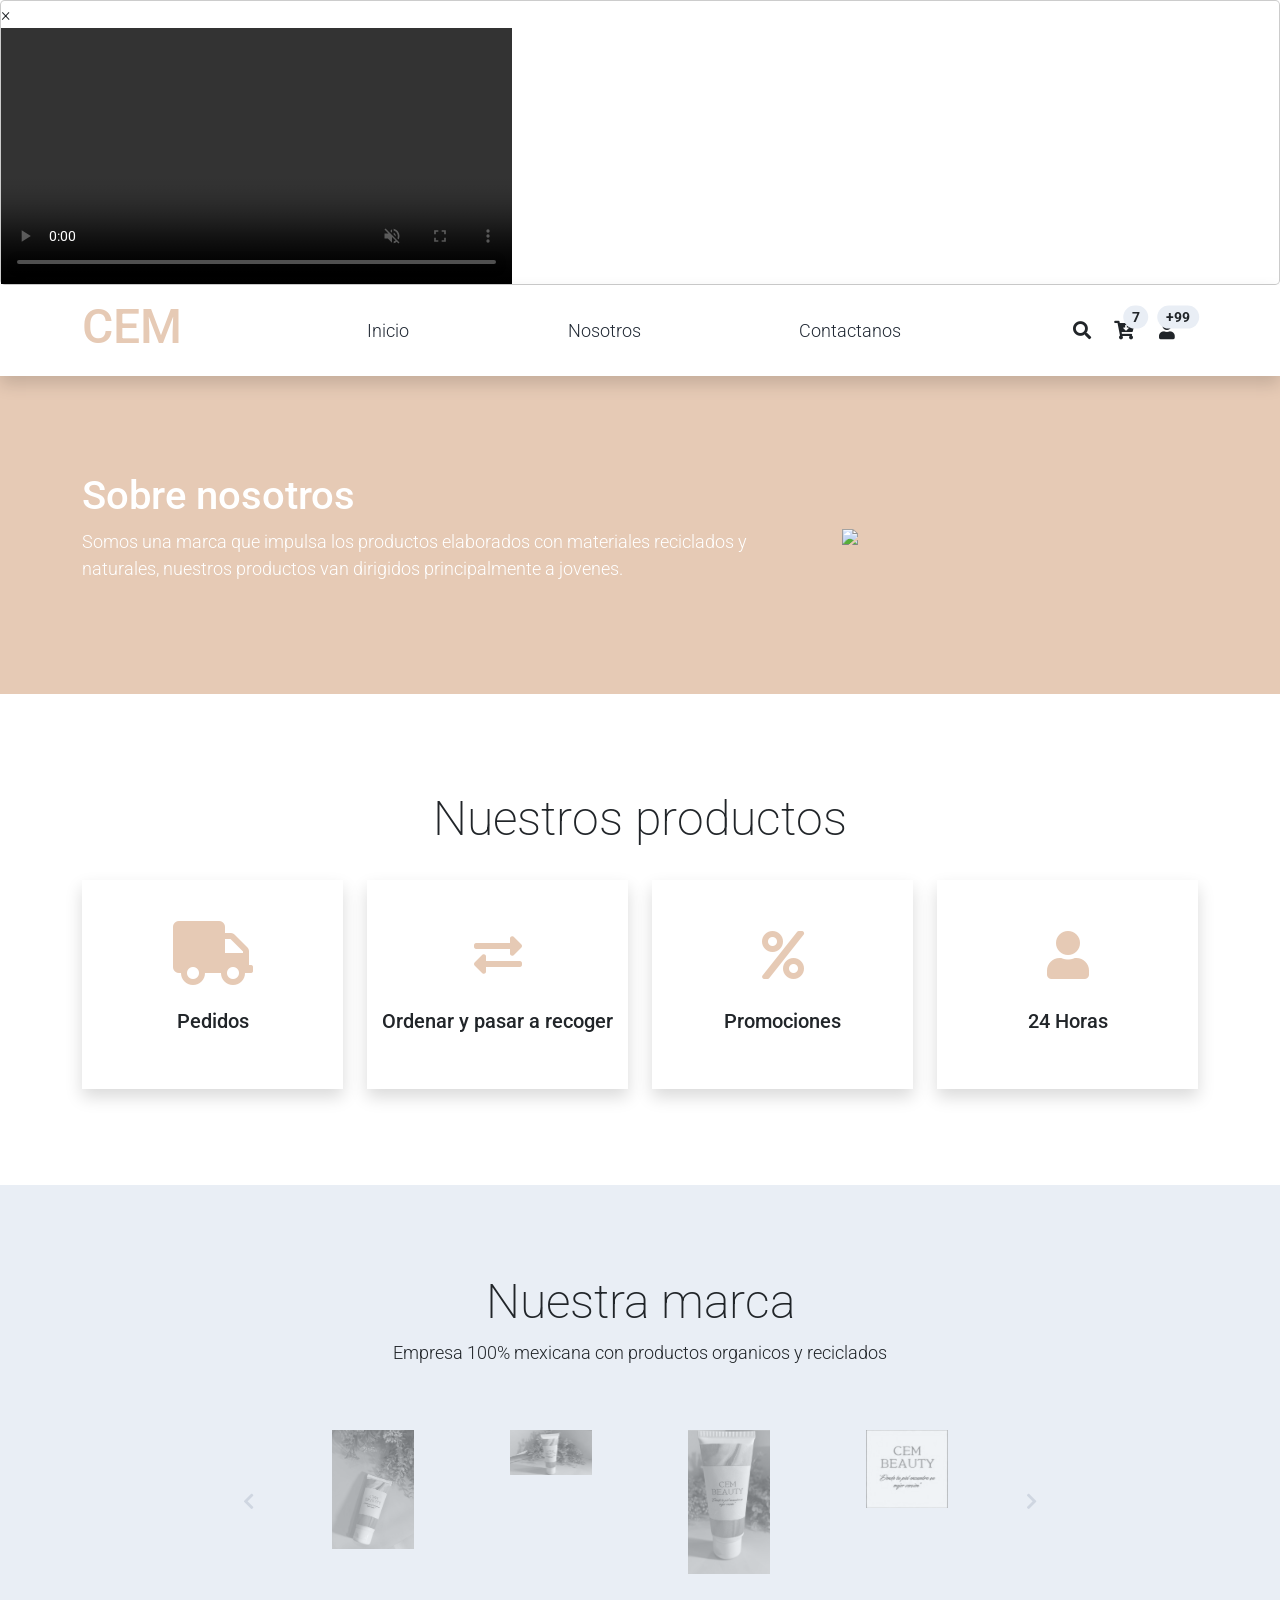
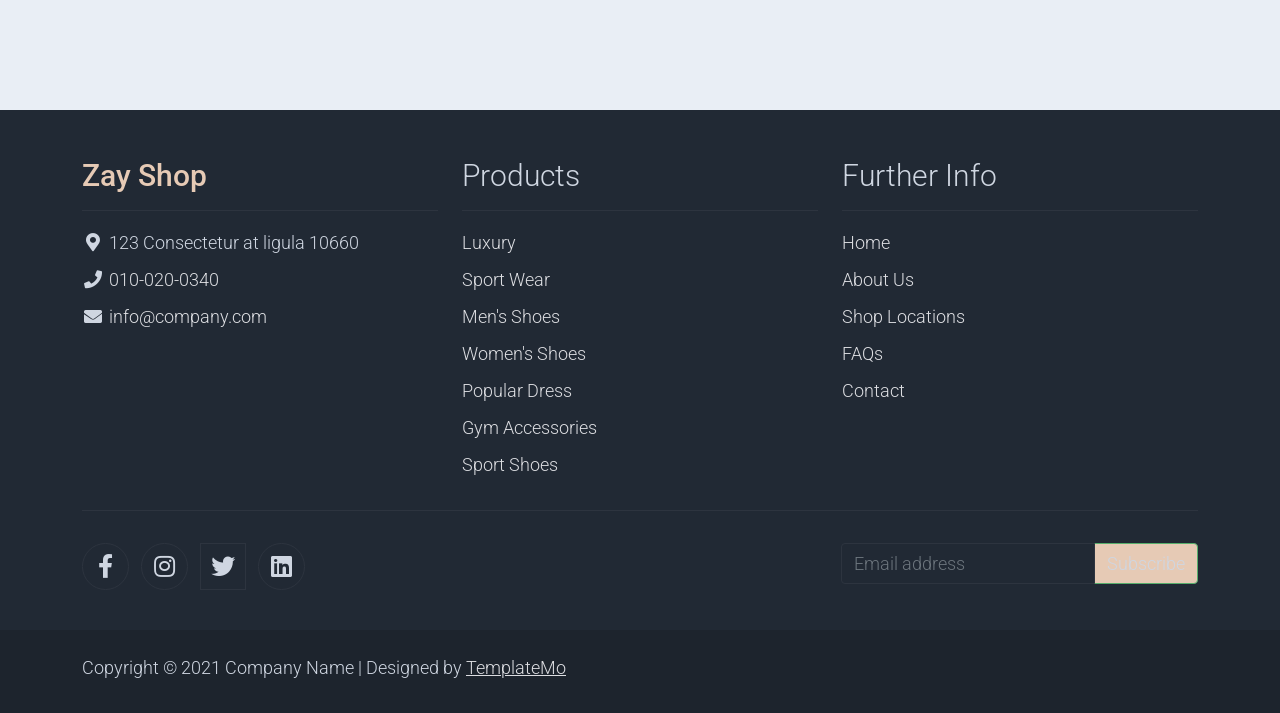
==== index.html @ 9d04f309 "Rename about.html to index.html" ====
<!DOCTYPE html>
<html lang="en">

<head>
    <title>Zay Shop - About Page</title>
    <meta charset="utf-8">
    <meta name="viewport" content="width=device-width, initial-scale=1">

    <link rel="apple-touch-icon" href="assets/img/apple-icon.png">
    <link rel="shortcut icon" type="image/x-icon" href="assets/img/favicon.ico">

    <link rel="stylesheet" href="assets/css/bootstrap.min.css">
    <link rel="stylesheet" href="assets/css/templatemo.css">
    <link rel="stylesheet" href="assets/css/custom.css">

    <!-- Load fonts style after rendering the layout styles -->
    <link rel="stylesheet" href="https://fonts.googleapis.com/css2?family=Roboto:wght@100;200;300;400;500;700;900&display=swap">
    <link rel="stylesheet" href="assets/css/fontawesome.min.css">
<!--<link rel="stylesheet" href="assets/css/style.css">
    
TemplateMo 559 Zay Shop

https://templatemo.com/tm-559-zay-shop

-->
</head>

<body>
    <script>
        function cerrarComercial() {
            const overlay = document.getElementById('video-overlay');
            overlay.style.display = 'none';
            const video = overlay.querySelector('video')
            video.pause();
        }
    </script>
 <!--VideoTest-->
<div id="video-overlay" class="overlay">
    <div class="modal-content">
        <span class="close-btn" onclick="cerrarComercial()">&times;</span>
        
        <video autoplay muted playsinline controls width="40%">
            <source src="assets/images/video.mp4" type="video/mp4">  
        </video>
    </div>
</div>
<!--videoTest-->
    <!-- Start Top Nav -->
    <nav class="navbar navbar-expand-lg bg-dark navbar-light d-none d-    lg-block" id="templatemo_nav_top">
        <div class="container text-light">
            <div class="w-100 d-flex justify-content-between">
                <div>
                    <i class="fa fa-envelope mx-2"></i>
                    <a class="navbar-sm-brand text-light text-decoration-none" href="mailto:info@company.com">info@company.com</a>
                    <i class="fa fa-phone mx-2"></i>
                    <a class="navbar-sm-brand text-light text-decoration-none" href="tel:010-020-0340">010-020-0340</a>
                </div>
                <div>
                    <a class="text-light" href="https://fb.com/templatemo" target="_blank" rel="sponsored"><i class="fab fa-facebook-f fa-sm fa-fw me-2"></i></a>
                    <a class="text-light" href="https://www.instagram.com/" target="_blank"><i class="fab fa-instagram fa-sm fa-fw me-2"></i></a>
                    <a class="text-light" href="https://twitter.com/" target="_blank"><i class="fab fa-twitter fa-sm fa-fw me-2"></i></a>
                    <a class="text-light" href="https://www.linkedin.com/" target="_blank"><i class="fab fa-linkedin fa-sm fa-fw"></i></a>
                </div>
            </div>
        </div>
    </nav>
    <!-- Close Top Nav -->


    <!-- Header -->
    <nav class="navbar navbar-expand-lg navbar-light shadow">
        <div class="container d-flex justify-content-between align-items-center">

            <a class="navbar-brand text-success logo h1 align-self-center" href="index.html">
                CEM
            </a>

            <button class="navbar-toggler border-0" type="button" data-bs-toggle="collapse" data-bs-target="#templatemo_main_nav" aria-controls="navbarSupportedContent" aria-expanded="false" aria-label="Toggle navigation">
                <span class="navbar-toggler-icon"></span>
            </button>

            <div class="align-self-center collapse navbar-collapse flex-fill  d-lg-flex justify-content-lg-between" id="templatemo_main_nav">
                <div class="flex-fill">
                    <ul class="nav navbar-nav d-flex justify-content-between mx-lg-auto">
                        <li class="nav-item">
                            <a class="nav-link" href="index.html">Inicio</a>
                        </li>
                        <li class="nav-item">
                            <a class="nav-link" href="about.html">Nosotros</a>
                        </li>
                       
                        <li class="nav-item">
                            <a class="nav-link" href="contact.html">Contactanos</a>
                        </li>
                    </ul>
                </div>
                <div class="navbar align-self-center d-flex">
                    <div class="d-lg-none flex-sm-fill mt-3 mb-4 col-7 col-sm-auto pr-3">
                        <div class="input-group">
                            <input type="text" class="form-control" id="inputMobileSearch" placeholder="Search ...">
                            <div class="input-group-text">
                                <i class="fa fa-fw fa-search"></i>
                            </div>
                        </div>
                    </div>
                    <a class="nav-icon d-none d-lg-inline" href="#" data-bs-toggle="modal" data-bs-target="#templatemo_search">
                        <i class="fa fa-fw fa-search text-dark mr-2"></i>
                    </a>
                    <a class="nav-icon position-relative text-decoration-none" href="#">
                        <i class="fa fa-fw fa-cart-arrow-down text-dark mr-1"></i>
                        <span class="position-absolute top-0 left-100 translate-middle badge rounded-pill bg-light text-dark">7</span>
                    </a>
                    <a class="nav-icon position-relative text-decoration-none" href="#">
                        <i class="fa fa-fw fa-user text-dark mr-3"></i>
                        <span class="position-absolute top-0 left-100 translate-middle badge rounded-pill bg-light text-dark">+99</span>
                    </a>
                </div>
            </div>

        </div>
    </nav>
    <!-- Close Header -->

    <!-- Modal -->
    <div class="modal fade bg-white" id="templatemo_search" tabindex="-1" role="dialog" aria-labelledby="exampleModalLabel" aria-hidden="true">
        <div class="modal-dialog modal-lg" role="document">
            <div class="w-100 pt-1 mb-5 text-right">
                <button type="button" class="btn-close" data-bs-dismiss="modal" aria-label="Close"></button>
            </div>
            <form action="" method="get" class="modal-content modal-body border-0 p-0">
                <div class="input-group mb-2">
                    <input type="text" class="form-control" id="inputModalSearch" name="q" placeholder="Search ...">
                    <button type="submit" class="input-group-text bg-success text-light">
                        <i class="fa fa-fw fa-search text-white"></i>
                    </button>
                </div>
            </form>
        </div>
    </div>



    <section class="bg-success py-5">
        <div class="container">
            <div class="row align-items-center py-5">
                <div class="col-md-8 text-white">
                    <h1>Sobre nosotros</h1>
                    <p>
                        Somos una marca que impulsa los productos elaborados con materiales reciclados y naturales, 
                        nuestros productos van dirigidos principalmente a jovenes.

                    </p>
                </div>
                <div class="col-md-4">
                    <img src= CEM1.png altcsc="About Hero">
                </div>
            </div>
        </div>
    </section>
    <!-- Close Banner -->

    <!-- Start Section -->
    <section class="container py-5">
        <div class="row text-center pt-5 pb-3">
            <div class="col-lg-6 m-auto">
                <h1 class="h1">Nuestros productos</h1>
                <p>
                    
                </p>
            </div>
        </div>
        <div class="row">

            <div class="col-md-6 col-lg-3 pb-5">
                <div class="h-100 py-5 services-icon-wap shadow">
                    <div class="h1 text-success text-center"><i class="fa fa-truck fa-lg"></i></div>
                    <h2 class="h5 mt-4 text-center">Pedidos</h2>
                </div>
            </div>

            <div class="col-md-6 col-lg-3 pb-5">
                <div class="h-100 py-5 services-icon-wap shadow">
                    <div class="h1 text-success text-center"><i class="fas fa-exchange-alt"></i></div>
                    <h2 class="h5 mt-4 text-center">Ordenar y pasar a recoger</h2>
                </div>
            </div>

            <div class="col-md-6 col-lg-3 pb-5">
                <div class="h-100 py-5 services-icon-wap shadow">
                    <div class="h1 text-success text-center"><i class="fa fa-percent"></i></div>
                    <h2 class="h5 mt-4 text-center">Promociones</h2>
                </div>
            </div>

            <div class="col-md-6 col-lg-3 pb-5">
                <div class="h-100 py-5 services-icon-wap shadow">
                    <div class="h1 text-success text-center"><i class="fa fa-user"></i></div>
                    <h2 class="h5 mt-4 text-center">24 Horas</h2>
                </div>
            </div>
        </div>
    </section>
    <!-- End Section -->

    <!-- Start Brands -->
    <section class="bg-light py-5">
        <div class="container my-4">
            <div class="row text-center py-3">
                <div class="col-lg-6 m-auto">
                    <h1 class="h1">Nuestra marca</h1>
                    <p>
                        Empresa 100% mexicana con productos organicos y reciclados
                        
                    </p>
                </div>
                <div class="col-lg-9 m-auto tempaltemo-carousel">
                    <div class="row d-flex flex-row">
                        <!--Controls-->
                        <div class="col-1 align-self-center">
                            <a class="h1" href="#templatemo-slide-brand" role="button" data-bs-slide="prev">
                                <i class="text-light fas fa-chevron-left"></i>
                            </a>
                        </div>
                        <!--End Controls-->

                        <!--Carousel Wrapper-->
                        <div class="col">
                            <div class="carousel slide carousel-multi-item pt-2 pt-md-0" id="templatemo-slide-brand" data-bs-ride="carousel">
                                <!--Slides-->
                                <div class="carousel-inner product-links-wap" role="listbox">

                                    <!--First slide-->
                                    <div class="carousel-item active">
                                        <div class="row">
                                            <div class="col-3 p-md-5">
                                                <a href="#"><img class="img-fluid brand-img" src="assets/images/CEM1.png" alt="Brand Logo"></a>
                                            </div>
                                            <div class="col-3 p-md-5">
                                                <a href="#"><img class="img-fluid brand-img" src="assets/images/CEM2.png" alt="Brand Logo"></a>
                                            </div>
                                            <div class="col-3 p-md-5">
                                                <a href="#"><img class="img-fluid brand-img" src="assets/images/CEM3.png" alt="Brand Logo"></a>
                                            </div>
                                            <div class="col-3 p-md-5">
                                                <a href="#"><img class="img-fluid brand-img" src="assets/images/CEM4.png" alt="Brand Logo"></a>
                                            </div>
                                        </div>
                                    </div>
                                    <!--End First slide-->

                                    <!--Second slide-->
                                    <div class="carousel-item">
                                        <div class="row">
                                            <div class="col-3 p-md-5">
                                                <a href="#"><img class="img-fluid brand-img" src="assets/images/CEM1.png" alt="Brand Logo"></a>
                                            </div>
                                            <div class="col-3 p-md-5">
                                                <a href="#"><img class="img-fluid brand-img" src="assets/images/CEM2.png" alt="Brand Logo"></a>
                                            </div>
                                            <div class="col-3 p-md-5">
                                                <a href="#"><img class="img-fluid brand-img" src="assets/images/CEM3.png" alt="Brand Logo"></a>
                                            </div>
                                            <div class="col-3 p-md-5">
                                                <a href="#"><img class="img-fluid brand-img" src="assets/images/CEM4.png" alt="Brand Logo"></a>
                                            </div>
                                        </div>
                                    </div>
                                    <!--End Second slide-->

                                    

                                </div>
                                <!--End Slides-->
                            </div>
                        </div>
                        <!--End Carousel Wrapper-->

                        <!--Controls-->
                        <div class="col-1 align-self-center">
                            <a class="h1" href="#templatemo-slide-brand" role="button" data-bs-slide="next">
                                <i class="text-light fas fa-chevron-right"></i>
                            </a>
                        </div>
                        <!--End Controls-->
                    </div>
                </div>
            </div>
        </div>
    </section>
    <!--End Brands-->


    <!-- Start Footer -->
    <footer class="bg-dark" id="tempaltemo_footer">
        <div class="container">
            <div class="row">

                <div class="col-md-4 pt-5">
                    <h2 class="h2 text-success border-bottom pb-3 border-light logo">Zay Shop</h2>
                    <ul class="list-unstyled text-light footer-link-list">
                        <li>
                            <i class="fas fa-map-marker-alt fa-fw"></i>
                            123 Consectetur at ligula 10660
                        </li>
                        <li>
                            <i class="fa fa-phone fa-fw"></i>
                            <a class="text-decoration-none" href="tel:010-020-0340">010-020-0340</a>
                        </li>
                        <li>
                            <i class="fa fa-envelope fa-fw"></i>
                            <a class="text-decoration-none" href="mailto:info@company.com">info@company.com</a>
                        </li>
                    </ul>
                </div>

                <div class="col-md-4 pt-5">
                    <h2 class="h2 text-light border-bottom pb-3 border-light">Products</h2>
                    <ul class="list-unstyled text-light footer-link-list">
                        <li><a class="text-decoration-none" href="#">Luxury</a></li>
                        <li><a class="text-decoration-none" href="#">Sport Wear</a></li>
                        <li><a class="text-decoration-none" href="#">Men's Shoes</a></li>
                        <li><a class="text-decoration-none" href="#">Women's Shoes</a></li>
                        <li><a class="text-decoration-none" href="#">Popular Dress</a></li>
                        <li><a class="text-decoration-none" href="#">Gym Accessories</a></li>
                        <li><a class="text-decoration-none" href="#">Sport Shoes</a></li>
                    </ul>
                </div>

                <div class="col-md-4 pt-5">
                    <h2 class="h2 text-light border-bottom pb-3 border-light">Further Info</h2>
                    <ul class="list-unstyled text-light footer-link-list">
                        <li><a class="text-decoration-none" href="#">Home</a></li>
                        <li><a class="text-decoration-none" href="#">About Us</a></li>
                        <li><a class="text-decoration-none" href="#">Shop Locations</a></li>
                        <li><a class="text-decoration-none" href="#">FAQs</a></li>
                        <li><a class="text-decoration-none" href="#">Contact</a></li>
                    </ul>
                </div>

            </div>

            <div class="row text-light mb-4">
                <div class="col-12 mb-3">
                    <div class="w-100 my-3 border-top border-light"></div>
                </div>
                <div class="col-auto me-auto">
                    <ul class="list-inline text-left footer-icons">
                        <li class="list-inline-item border border-light rounded-circle text-center">
                            <a rel="nofollow" class="text-light text-decoration-none" target="_blank" href="http://fb.com/templatemo"><i class="fab fa-facebook-f fa-lg fa-fw"></i></a>
                        </li>
                        <li class="list-inline-item border border-light rounded-circle text-center">
                            <a class="text-light text-decoration-none" target="_blank" href="https://www.instagram.com/"><i class="fab fa-instagram fa-lg fa-fw"></i></a>
                        </li>
                        <li class="list-inline-item border border-light rounded-        text-center">
                            <a class="text-light text-decoration-none" target="_blank" href="https://twitter.com/"><i class="fab fa-twitter fa-lg fa-fw"></i></a>
                        </li>
                        <li class="list-inline-item border border-light rounded-circle text-center">
                            <a class="text-light text-decoration-none" target="_blank" href="https://www.linkedin.com/"><i class="fab fa-linkedin fa-lg fa-fw"></i></a>
                        </li>
                    </ul>
                </div>
                <div class="col-auto">
                    <label class="sr-only" for="subscribeEmail">Email address</label>
                    <div class="input-group mb-2">
                        <input type="text" class="form-control bg-dark border-light" id="subscribeEmail" placeholder="Email address">
                        <div class="input-group-text btn-success text-light">Subscribe</div>
                    </div>
                </div>
            </div>
        </div>

        <div class="w-100 bg-black py-3">
            <div class="container">
                <div class="row pt-2">
                    <div class="col-12">
                        <p class="text-left text-light">
                            Copyright &copy; 2021 Company Name 
                            | Designed by <a rel="sponsored" href="https://templatemo.com/page/1" target="_blank">TemplateMo</a>
                        </p>
                    </div>
                </div>
            </div>
        </div>

    </footer>
    <!-- End Footer -->

    <!-- Start Script -->
    <script src="assets/js/jquery-1.11.0.min.js"></script>
    <script src="assets/js/jquery-migrate-1.2.1.min.js"></script>
    <script src="assets/js/bootstrap.bundle.min.js"></script>
    <script src="assets/js/templatemo.js"></script>
    <script src="assets/js/custom.js"></script>
    <!-- End Script -->
</body>

</html>
---- assets/css/templatemo.css ----
/*

TemplateMo 559 Zay Shop

https://templatemo.com/tm-559-zay-shop

---------------------------------------------
Table of contents
------------------------------------------------
1. Typography
2. General
3. Nav
4. Hero Carousel
5. Accordion
6. Shop
7. Product
8. Carousel Hero
9. Carousel Brand
10. Services
11. Contact map
12. Footer
13. Small devices (landscape phones, 576px and up)
14. Medium devices (tablets, 768px and up)
15. Large devices (desktops, 992px and up)
16. Extra large devices (large desktops, 1200px and up)
--------------------------------------------- */




/* Typography */
body, ul, li, p, a, label, input, div {
  font-family: 'Roboto', sans-serif;
  font-size: 18px !important;
  font-weight: 300 !important;
}
.h1 {
  font-family: 'Roboto', sans-serif;
  font-size: 48px !important;
  font-weight: 200 !important;
}
.h2 {
  font-family: 'Roboto', sans-serif;
  font-size: 30px !important;
  font-weight: 300;
}
.h3 {
  font-family: 'Roboto', sans-serif;
  font-size: 22px !important;
}
/* General */
.logo { font-weight: 500 !important;}
.text-warning {  color: #ede861 !important;}
.text-muted { color: #bcbcbc !important;}
.text-success { color: #E6CAB5!important;}
.text-light { color: #cfd6e1 !important;}
.bg-dark { background-color: #212934 !important;}
.bg-light { background-color: #e9eef5 !important;}
.bg-black { background-color: #1d242d !important;}
.bg-success { background-color: #E6CAB5!important;}
.btn-success {
  background-color: #E6CAB5!important;
  border-color: #56ae6c !important;
}
.pagination .page-link:hover {color: #000;}
.pagination .page-link:hover, .pagination .page-link.active {
  background-color: #69bb7e;
  color: #fff;
}
/* Nav */
#templatemo_nav_top { min-height: 40px;}
#templatemo_nav_top * { font-size: .9em !important;}
#templatemo_main_nav a { color: #212934;}
#templatemo_main_nav a:hover { color: #69bb7e;}
#templatemo_main_nav .navbar .nav-icon { margin-right: 20px;}

/* Hero Carousel */
#template-mo-zay-hero-carousel { background: #efefef !important;}
/* Accordion */
.templatemo-accordion a { color: #000;}
.templatemo-accordion a:hover { color: #333d4a;}
/* Shop */
.shop-top-menu a:hover { color: #69bb7e !important;}
/* Product */
.product-wap { box-shadow: 0px 5px 10px 0px rgba(0, 0, 0, 0.10);}
.product-wap .product-color-dot.color-dot-red { background:#f71515;}
.product-wap .product-color-dot.color-dot-blue { background:#6db4fe;}
.product-wap .product-color-dot.color-dot-black { background:#000000;}
.product-wap .product-color-dot.color-dot-light { background:#e0e0e0;}
.product-wap .product-color-dot.color-dot-green { background:#0bff7e;}
.card.product-wap .card .product-overlay {
  background: rgba(0,0,0,.2);
  visibility: hidden;
  opacity: 0;
  transition: .3s;
}
.card.product-wap:hover .card .product-overlay {
  visibility: visible;
  opacity: 1;
}
.card.product-wap a { color: #000;}
#carousel-related-product .slick-slide:focus { outline: none !important;}
#carousel-related-product .slick-dots li button:before {
  font-size: 15px;
  margin-top: 20px;
}
/* Brand */
.brand-img {
  filter: grayscale(100%);
  opacity: 0.5;
  transition: .5s;
}
.brand-img:hover {
  filter: grayscale(0%);
  opacity: 1;
}
/* Carousel Hero */
#template-mo-zay-hero-carousel .carousel-indicators li {
  margin-top: -50px;
  background-color: #59ab6e;
}
#template-mo-zay-hero-carousel .carousel-control-next i,
#template-mo-zay-hero-carousel .carousel-control-prev i {
  color: #E6CAB5!important;
  font-size: 2.8em !important;
}
/* Carousel Brand */
.tempaltemo-carousel .h1 {
  font-size: .5em !important;
  color: #000 !important;
}
/* Services */
.services-icon-wap {transition: .3s;}
.services-icon-wap:hover, .services-icon-wap:hover i {color: #fff;}
.services-icon-wap:hover {background: #69bb7e;}
/* Contact map */
.leaflet-control a, .leaflet-control { font-size: 10px !important;}
.form-control { border: 1px solid #e8e8e8;}
/* Footer */
#tempaltemo_footer a { color: #dcdde1;}
#tempaltemo_footer a:hover { color: #68bb7d;}
#tempaltemo_footer ul.footer-link-list li { padding-top: 10px;}
#tempaltemo_footer ul.footer-icons li {
  width: 2.6em;
  height: 2.6em;
  line-height: 2.6em;
}
#tempaltemo_footer ul.footer-icons li:hover {
  background-color: #cfd6e1;
  transition: .5s;
}
#tempaltemo_footer ul.footer-icons li:hover i {
  color: #212934;
  transition: .5s;
}
#tempaltemo_footer .border-light { border-color: #2d343f !important;}
/*
// Extra small devices (portrait phones, less than 576px)
// No media query since this is the default in Bootstrap
*/
/* Small devices (landscape phones, 576px and up)*/
.product-wap .h3, .product-wap li, .product-wap i, .product-wap p {
  font-size: 12px !important;
}
.product-wap .product-color-dot {
  width: 6px;
  height: 6px;
}

@media (min-width: 576px) {
  .tempaltemo-carousel .h1 { font-size: 1em !important;}
}

/*// Medium devices (tablets, 768px and up)*/
@media (min-width: 768px) {
  #templatemo_main_nav .navbar-nav {max-width: 450px;}
 }

/* Large devices (desktops, 992px and up)*/
@media (min-width: 992px) {
  #templatemo_main_nav .navbar-nav {max-width: 550px;}
  #template-mo-zay-hero-carousel .carousel-item {min-height: 30rem !important;}
  .product-wap .h3, .product-wap li, .product-wap i, .product-wap p {font-size: 18px !important;}
  .product-wap .product-color-dot {
    width: 12px;
    height: 12px;
  }
}

/* Extra large devices (large desktops, 1200px and up)*/
@media (min-width: 1200px) {}
---- assets/css/custom.css ----
/*
Custom Css
*/
---- assets/css/style.css ----
.overlay {
    position: fixed; /* Se queda fijo en la pantalla */
    top: 0;
    left: 0;
    width: 100%;
    height: 100%;
    background: rgba(0, 0, 0, 0.7); /* Fondo oscuro semitransparente */
    display: flex;
    justify-content: center;
    align-items: center;
    z-index: 1000; /* Asegura que esté por encima de todo */
}

.modal-content {
    background: #fff;
    padding: 20px;
    border-radius: 8px;
    position: relative;
    max-width: 600px;
    width: 90%;
}

.close-btn {
    position: absolute;
    top: -10px;
    right: 10px;
    font-size: 30px;
    cursor: pointer;
    color: #333;
}
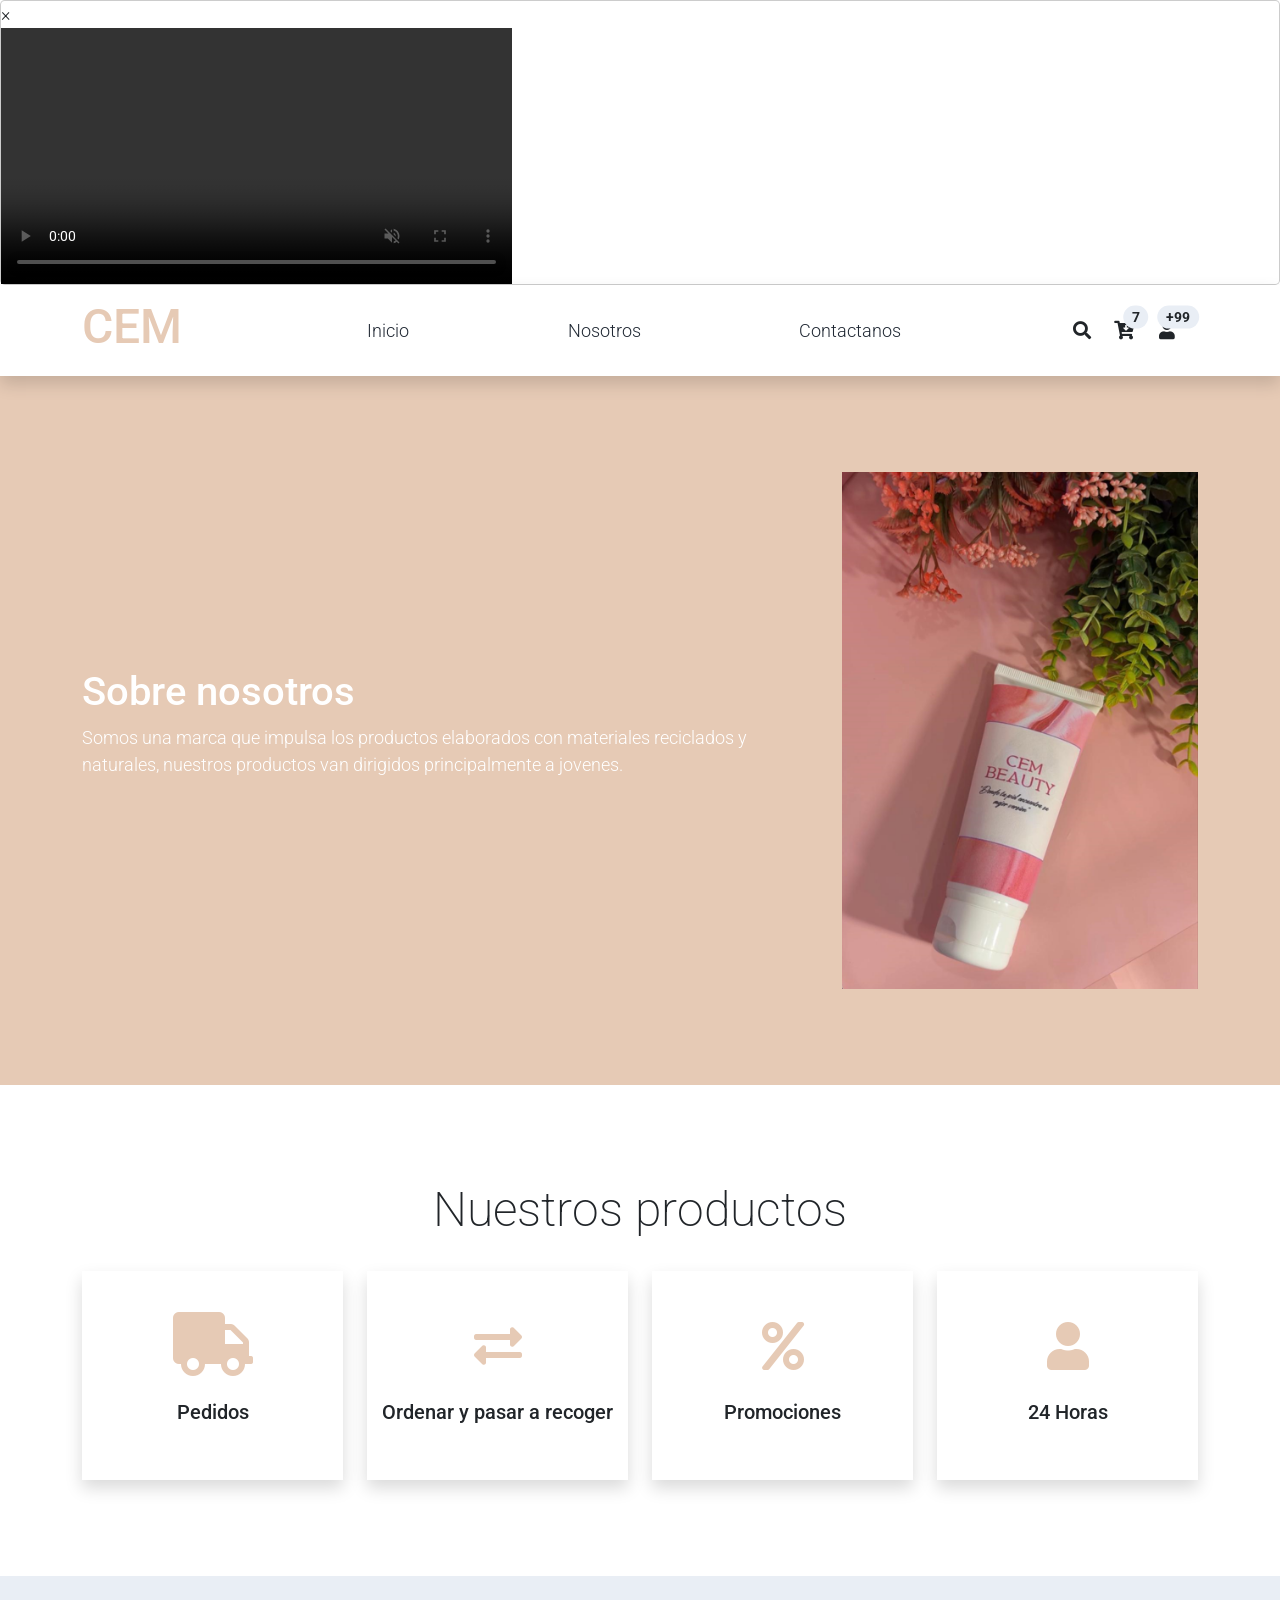
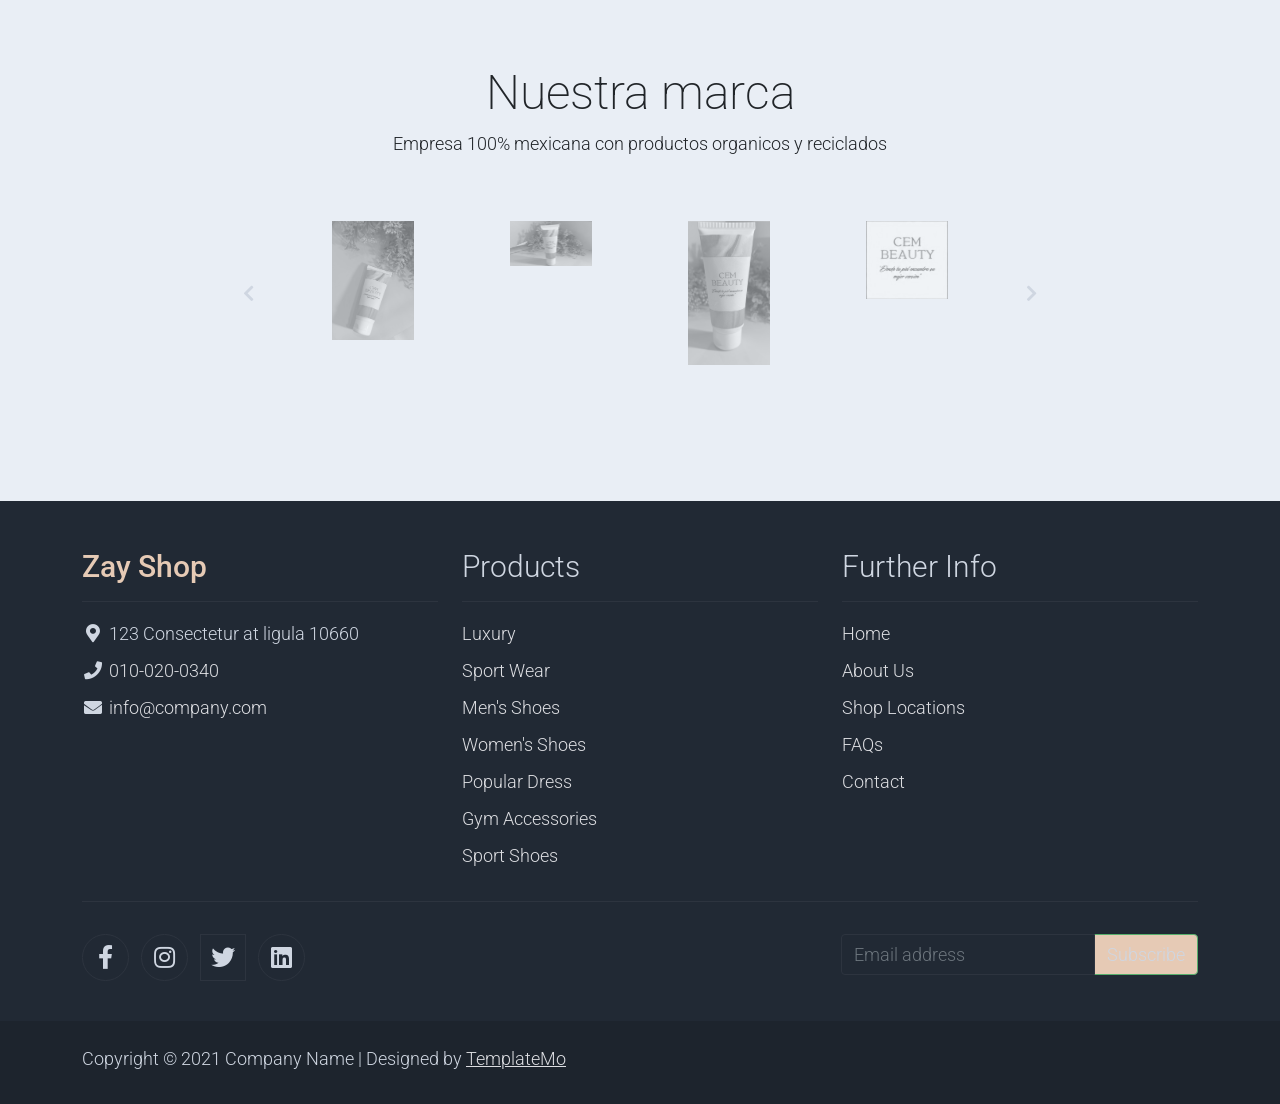
==== commit e1044d66: "Update index.html" ====
--- a/index.html
+++ b/index.html
@@ -152,7 +152,7 @@
                     </p>
                 </div>
                 <div class="col-md-4">
-                    <img src= CEM1.png altcsc="About Hero">
+                   <img class="img-fluid" src="./assets/images/CEM1.png" alt="">
                 </div>
             </div>
         </div>
